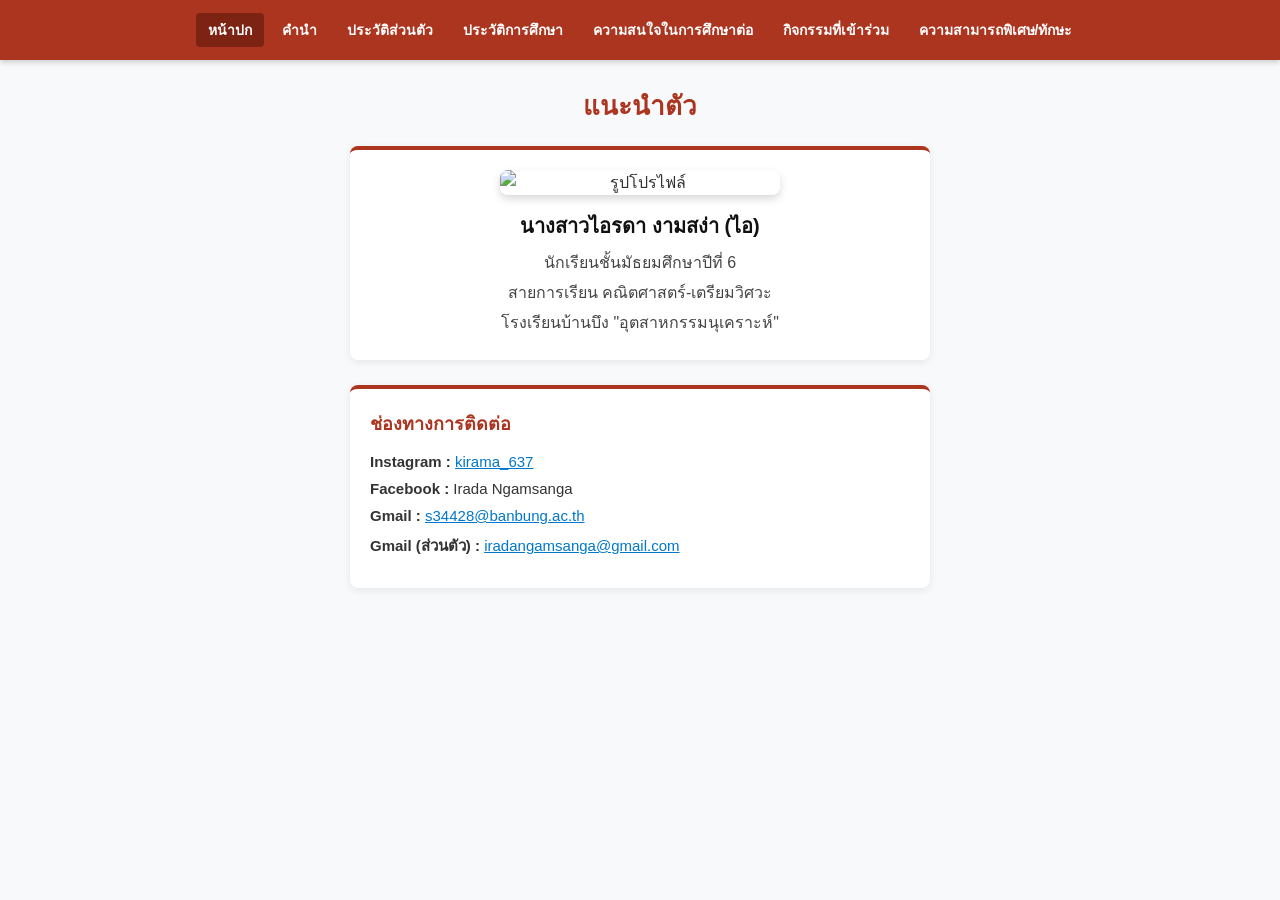
==== index.html @ e9817dbe "Create initial index.html for portfolio site" ====
<!DOCTYPE html>
<html lang="th">
<head>
    <meta charset="UTF-8">
    <meta name="viewport" content="width=device-width, initial-scale=1.0">
    <title>หน้าแรก - Portfolio</title>
    <style>
        * {
            box-sizing: border-box;
            margin: 0;
            padding: 0;
        }
        body {
            font-family: 'Tahoma', 'Sarabun', sans-serif;
            background-color: #f8f9fa;
            color: #333;
        }
        .navbar {
            background-color: #AC3520;
            display: flex;
            justify-content: center;
            align-items: center;
            flex-wrap: wrap;
            padding: 10px;
            position: sticky;
            top: 0;
            box-shadow: 0 2px 6px rgba(0,0,0,0.2);
            z-index: 100;
        }
        .navbar a {
            color: white;
            text-decoration: none;
            padding: 6px 12px;
            font-size: 14px;
            font-weight: bold;
            border-radius: 4px;
            margin: 3px;
            white-space: nowrap;
        }
        .navbar a:hover, .navbar a.active {
            background-color: #7d2313;
        }
        .page-container {
            width: 90%;
            max-width: 600px;
            margin: 25px auto;
            padding: 0 10px;
            text-align: center;
        }
        .heading {
            font-size: 26px;
            margin-bottom: 20px;
            color: #AC3520;
        }
        .profile-card, .contact-box {
            background: #ffffff;
            border-radius: 8px;
            padding: 20px;
            margin-bottom: 25px;
            box-shadow: 0 2px 8px rgba(0,0,0,0.08);
            border-top: 4px solid #AC3520;
            text-align: center;
        }
        /* ล็อกขนาดรูปภาพให้พอดีหน้าจอชัวร์ 100% */
        .profile-img {
            width: 100% !important;
            max-width: 280px !important; /* ปรับขนาดความกว้างรูปไม่เกิน 280px */
            height: auto !important;
            display: block !important;
            margin: 0 auto 15px auto !important;
            border-radius: 8px;
            box-shadow: 0 4px 8px rgba(0,0,0,0.15);
        }
        .img-caption {
            font-size: 13px;
            color: #666;
            margin-bottom: 20px;
        }
        .profile-details h2 {
            font-size: 20px;
            color: #111;
            margin-bottom: 8px;
        }
        .profile-details h3 {
            font-size: 16px;
            color: #444;
            font-weight: normal;
            margin-bottom: 5px;
        }
        .contact-box {
            text-align: left;
        }
        .contact-box h2 {
            font-size: 18px;
            color: #AC3520;
            margin-bottom: 15px;
        }
        .contact-box p {
            margin-bottom: 10px;
            font-size: 15px;
            word-break: break-word;
        }
        .contact-box a {
            color: #0077cc;
            text-decoration: underline;
        }
    </style>
</head>
<body>

    <nav class="navbar">
        <a href="index.html" class="active">หน้าปก</a>
        <a href="foreword.html">คำนำ</a>
        <a href="profile.html">ประวัติส่วนตัว</a>
        <a href="education.html">ประวัติการศึกษา</a>
        <a href="interest.html">ความสนใจในการศึกษาต่อ</a>
        <a href="activities.html">กิจกรรมที่เข้าร่วม</a>
        <a href="skills.html">ความสามารถพิเศษ/ทักษะ</a>
    </nav>

    <main class="page-container">
        <h1 class="heading">แนะนำตัว</h1>
       
        <div class="profile-card">
            <!-- บังคับขนาดภาพด้วย style ตรงๆ เพื่อแก้ปัญหารูปใหญ่ล้นจอ -->
            <img src="banner.jpg" alt="รูปโปรไฟล์" class="profile-img" style="width: 100%; max-width: 280px; height: auto; display: block; margin: 0 auto 15px auto; border-radius: 8px;">
           
            <div class="profile-details">
                <h2>นางสาวไอรดา งามสง่า (ไอ)</h2>
                <h3>นักเรียนชั้นมัธยมศึกษาปีที่ 6</h3>
                <h3>สายการเรียน คณิตศาสตร์-เตรียมวิศวะ</h3>
                <h3>โรงเรียนบ้านบึง "อุตสาหกรรมนุเคราะห์"</h3>
            </div>
        </div>

        <section class="contact-box">
            <h2>ช่องทางการติดต่อ</h2>
            <p><strong>Instagram :</strong> <a href="https://instagram.com/alpha_yahcuras" target="_blank">kirama_637</a></p>
            <p><strong>Facebook :</strong> Irada Ngamsanga</p>
            <p><strong>Gmail :</strong> <a href="mailto:chayamorn36642@banbung.ac.th">s34428@banbung.ac.th</a></p>
            <p><strong>Gmail (ส่วนตัว) :</strong> <a href="mailto:chayamonpaenoi10052550@gmail.com">iradangamsanga@gmail.com</a></p>
        </section>
    </main>

</body>
</html>
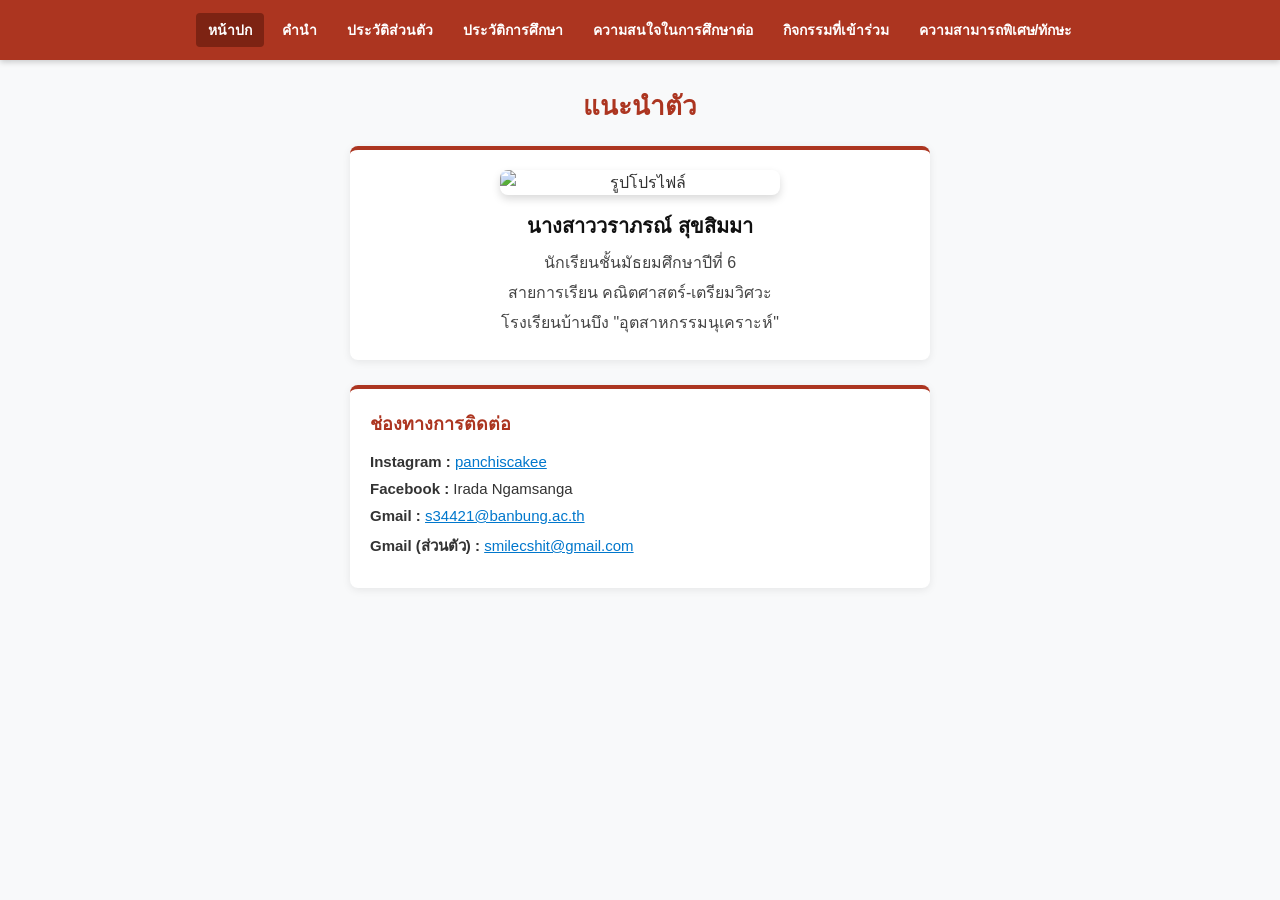
==== commit 3c8deaaa: "Update index.html" ====
--- a/index.html
+++ b/index.html
@@ -126,7 +126,7 @@
             <img src="banner.jpg" alt="รูปโปรไฟล์" class="profile-img" style="width: 100%; max-width: 280px; height: auto; display: block; margin: 0 auto 15px auto; border-radius: 8px;">
            
             <div class="profile-details">
-                <h2>นางสาวไอรดา งามสง่า (ไอ)</h2>
+                <h2>นางสาววราภรณ์ สุขสิมมา</h2>
                 <h3>นักเรียนชั้นมัธยมศึกษาปีที่ 6</h3>
                 <h3>สายการเรียน คณิตศาสตร์-เตรียมวิศวะ</h3>
                 <h3>โรงเรียนบ้านบึง "อุตสาหกรรมนุเคราะห์"</h3>
@@ -135,10 +135,10 @@
 
         <section class="contact-box">
             <h2>ช่องทางการติดต่อ</h2>
-            <p><strong>Instagram :</strong> <a href="https://instagram.com/alpha_yahcuras" target="_blank">kirama_637</a></p>
+            <p><strong>Instagram :</strong> <a href="https://www.instagram.com/panchiscakee" target="_blank">panchiscakee</a></p>
             <p><strong>Facebook :</strong> Irada Ngamsanga</p>
-            <p><strong>Gmail :</strong> <a href="mailto:chayamorn36642@banbung.ac.th">s34428@banbung.ac.th</a></p>
-            <p><strong>Gmail (ส่วนตัว) :</strong> <a href="mailto:chayamonpaenoi10052550@gmail.com">iradangamsanga@gmail.com</a></p>
+            <p><strong>Gmail :</strong> <a href="mailto:s34421@banbung.ac.th">s34421@banbung.ac.th</a></p>
+            <p><strong>Gmail (ส่วนตัว) :</strong> <a href="mailto:smilecshit@gmail.com">smilecshit@gmail.com</a></p>
         </section>
     </main>
 
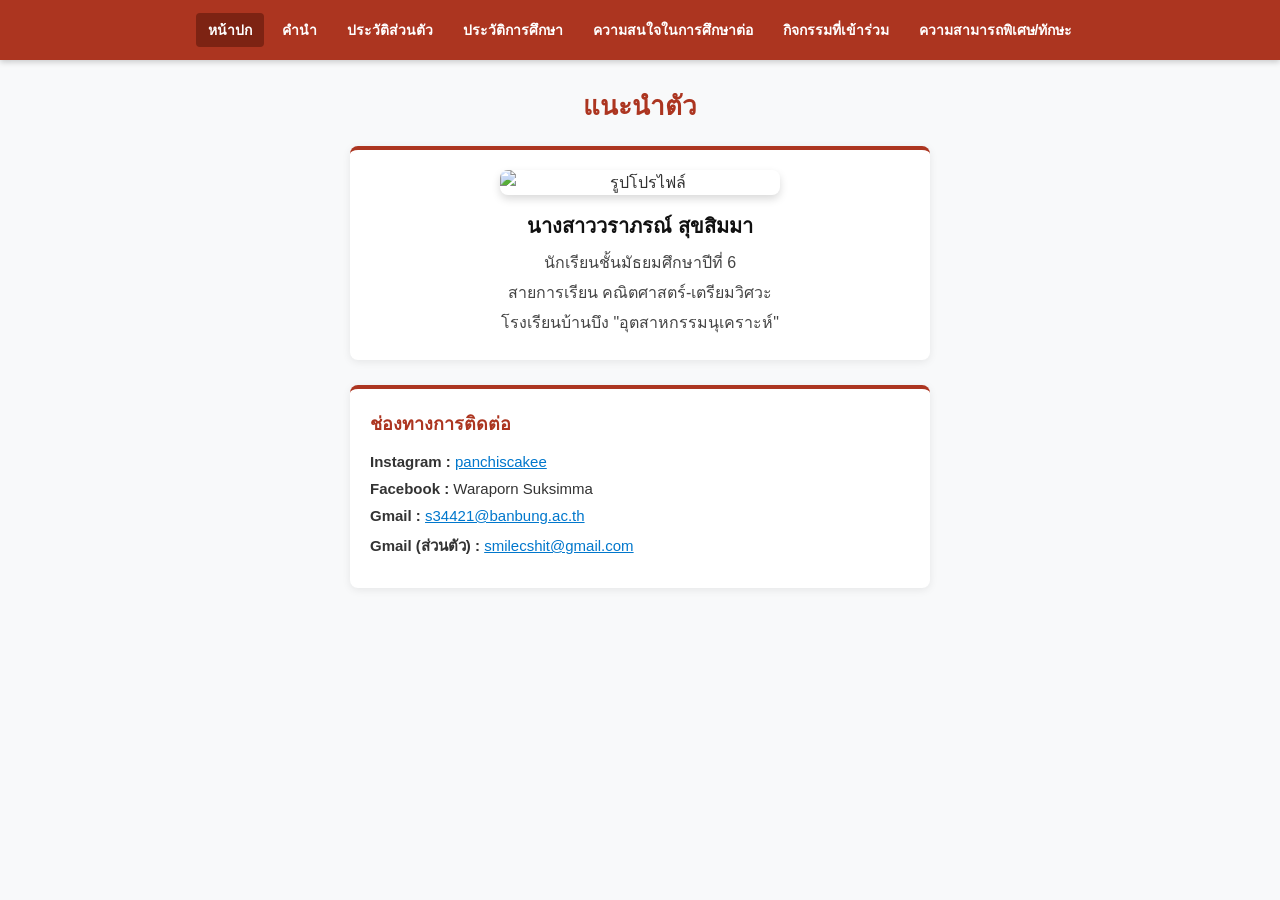
==== commit dd17f301: "Update index.html" ====
--- a/index.html
+++ b/index.html
@@ -136,7 +136,7 @@
         <section class="contact-box">
             <h2>ช่องทางการติดต่อ</h2>
             <p><strong>Instagram :</strong> <a href="https://www.instagram.com/panchiscakee" target="_blank">panchiscakee</a></p>
-            <p><strong>Facebook :</strong> Irada Ngamsanga</p>
+            <p><strong>Facebook :</strong> Waraporn Suksimma</p>
             <p><strong>Gmail :</strong> <a href="mailto:s34421@banbung.ac.th">s34421@banbung.ac.th</a></p>
             <p><strong>Gmail (ส่วนตัว) :</strong> <a href="mailto:smilecshit@gmail.com">smilecshit@gmail.com</a></p>
         </section>
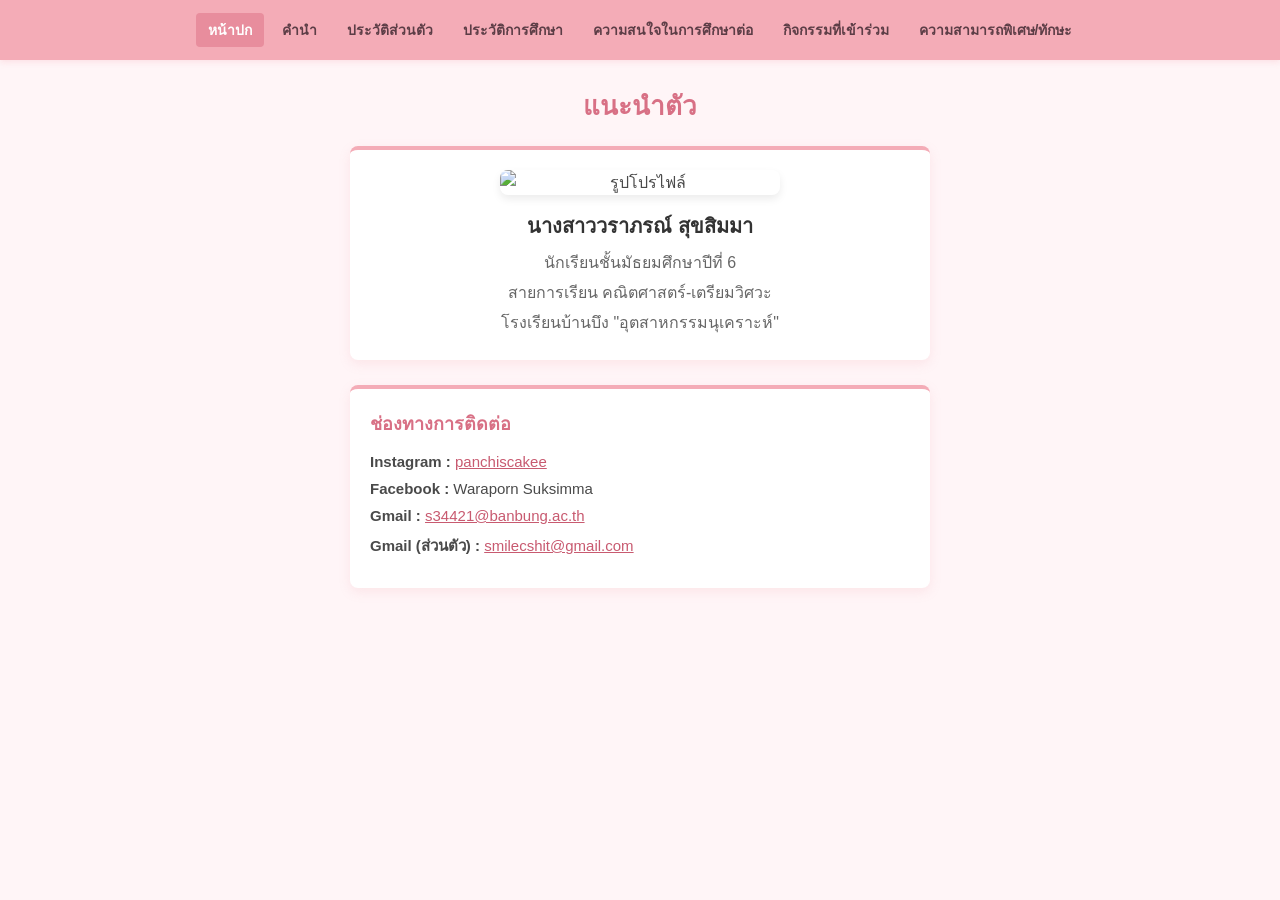
==== commit 0070b081: "Update index.html" ====
--- a/index.html
+++ b/index.html
@@ -12,11 +12,11 @@
         }
         body {
             font-family: 'Tahoma', 'Sarabun', sans-serif;
-            background-color: #f8f9fa;
-            color: #333;
+            background-color: #fff5f7; /* พื้นหลังสีชมพูอ่อนละมุน */
+            color: #4a4a4a;
         }
         .navbar {
-            background-color: #AC3520;
+            background-color: #f4acb7; /* แถบเมนูสีชมพูพาสเทล */
             display: flex;
             justify-content: center;
             align-items: center;
@@ -24,11 +24,11 @@
             padding: 10px;
             position: sticky;
             top: 0;
-            box-shadow: 0 2px 6px rgba(0,0,0,0.2);
+            box-shadow: 0 2px 6px rgba(244, 172, 183, 0.3);
             z-index: 100;
         }
         .navbar a {
-            color: white;
+            color: #5c3d46; /* ตัวหนังสือสีน้ำตาลชมพูกลืนตา อ่านง่าย */
             text-decoration: none;
             padding: 6px 12px;
             font-size: 14px;
@@ -36,9 +36,11 @@
             border-radius: 4px;
             margin: 3px;
             white-space: nowrap;
+            transition: background-color 0.2s ease;
         }
         .navbar a:hover, .navbar a.active {
-            background-color: #7d2313;
+            background-color: #e88d9d; /* สีชมพูเข้มขึ้นเมื่อ Hover/Active */
+            color: #ffffff;
         }
         .page-container {
             width: 90%;
@@ -50,15 +52,15 @@
         .heading {
             font-size: 26px;
             margin-bottom: 20px;
-            color: #AC3520;
+            color: #d87085; /* หัวข้อสีชมพูเข้มปานกลาง */
         }
         .profile-card, .contact-box {
             background: #ffffff;
             border-radius: 8px;
             padding: 20px;
             margin-bottom: 25px;
-            box-shadow: 0 2px 8px rgba(0,0,0,0.08);
-            border-top: 4px solid #AC3520;
+            box-shadow: 0 4px 12px rgba(232, 141, 157, 0.15);
+            border-top: 4px solid #f4acb7; /* ขอบบนสีชมพูอ่อน */
             text-align: center;
         }
         /* ล็อกขนาดรูปภาพให้พอดีหน้าจอชัวร์ 100% */
@@ -69,21 +71,21 @@
             display: block !important;
             margin: 0 auto 15px auto !important;
             border-radius: 8px;
-            box-shadow: 0 4px 8px rgba(0,0,0,0.15);
+            box-shadow: 0 4px 8px rgba(0,0,0,0.08);
         }
         .img-caption {
             font-size: 13px;
-            color: #666;
+            color: #888;
             margin-bottom: 20px;
         }
         .profile-details h2 {
             font-size: 20px;
-            color: #111;
+            color: #333;
             margin-bottom: 8px;
         }
         .profile-details h3 {
             font-size: 16px;
-            color: #444;
+            color: #666;
             font-weight: normal;
             margin-bottom: 5px;
         }
@@ -92,7 +94,7 @@
         }
         .contact-box h2 {
             font-size: 18px;
-            color: #AC3520;
+            color: #d87085;
             margin-bottom: 15px;
         }
         .contact-box p {
@@ -101,8 +103,11 @@
             word-break: break-word;
         }
         .contact-box a {
-            color: #0077cc;
+            color: #c85a70; /* ลิงก์สีชมพูอมแดง */
             text-decoration: underline;
+        }
+        .contact-box a:hover {
+            color: #a33b50;
         }
     </style>
 </head>
@@ -120,11 +125,11 @@
 
     <main class="page-container">
         <h1 class="heading">แนะนำตัว</h1>
-       
+        
         <div class="profile-card">
             <!-- บังคับขนาดภาพด้วย style ตรงๆ เพื่อแก้ปัญหารูปใหญ่ล้นจอ -->
             <img src="banner.jpg" alt="รูปโปรไฟล์" class="profile-img" style="width: 100%; max-width: 280px; height: auto; display: block; margin: 0 auto 15px auto; border-radius: 8px;">
-           
+            
             <div class="profile-details">
                 <h2>นางสาววราภรณ์ สุขสิมมา</h2>
                 <h3>นักเรียนชั้นมัธยมศึกษาปีที่ 6</h3>
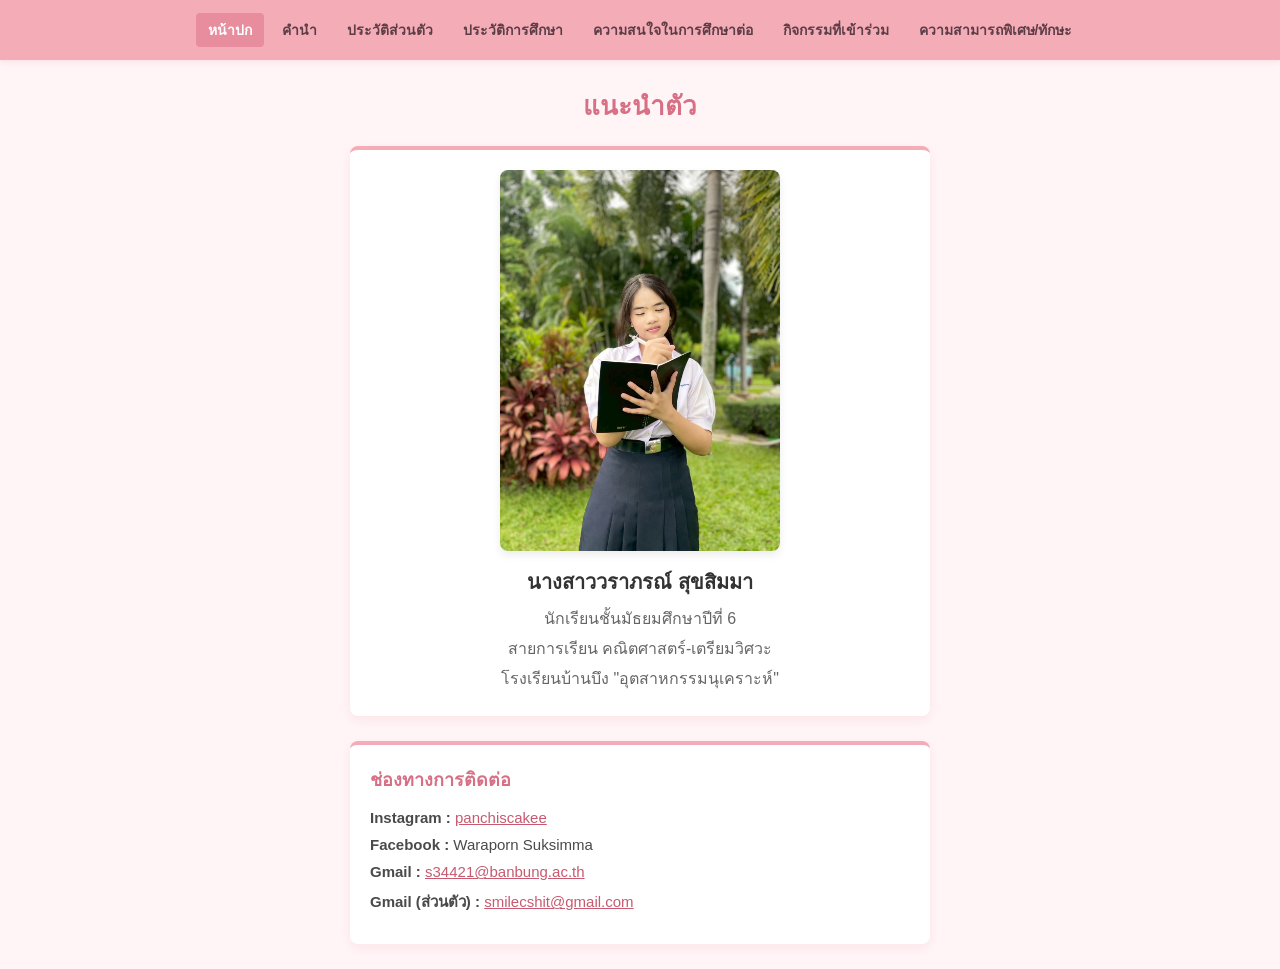
==== commit a1910aa1: "Update index.html" ====
--- a/index.html
+++ b/index.html
@@ -128,7 +128,7 @@
         
         <div class="profile-card">
             <!-- บังคับขนาดภาพด้วย style ตรงๆ เพื่อแก้ปัญหารูปใหญ่ล้นจอ -->
-            <img src="banner.jpg" alt="รูปโปรไฟล์" class="profile-img" style="width: 100%; max-width: 280px; height: auto; display: block; margin: 0 auto 15px auto; border-radius: 8px;">
+            <img src="IMG_2440.jpeg" alt="รูปโปรไฟล์" class="profile-img" style="width: 100%; max-width: 280px; height: auto; display: block; margin: 0 auto 15px auto; border-radius: 8px;">
             
             <div class="profile-details">
                 <h2>นางสาววราภรณ์ สุขสิมมา</h2>
